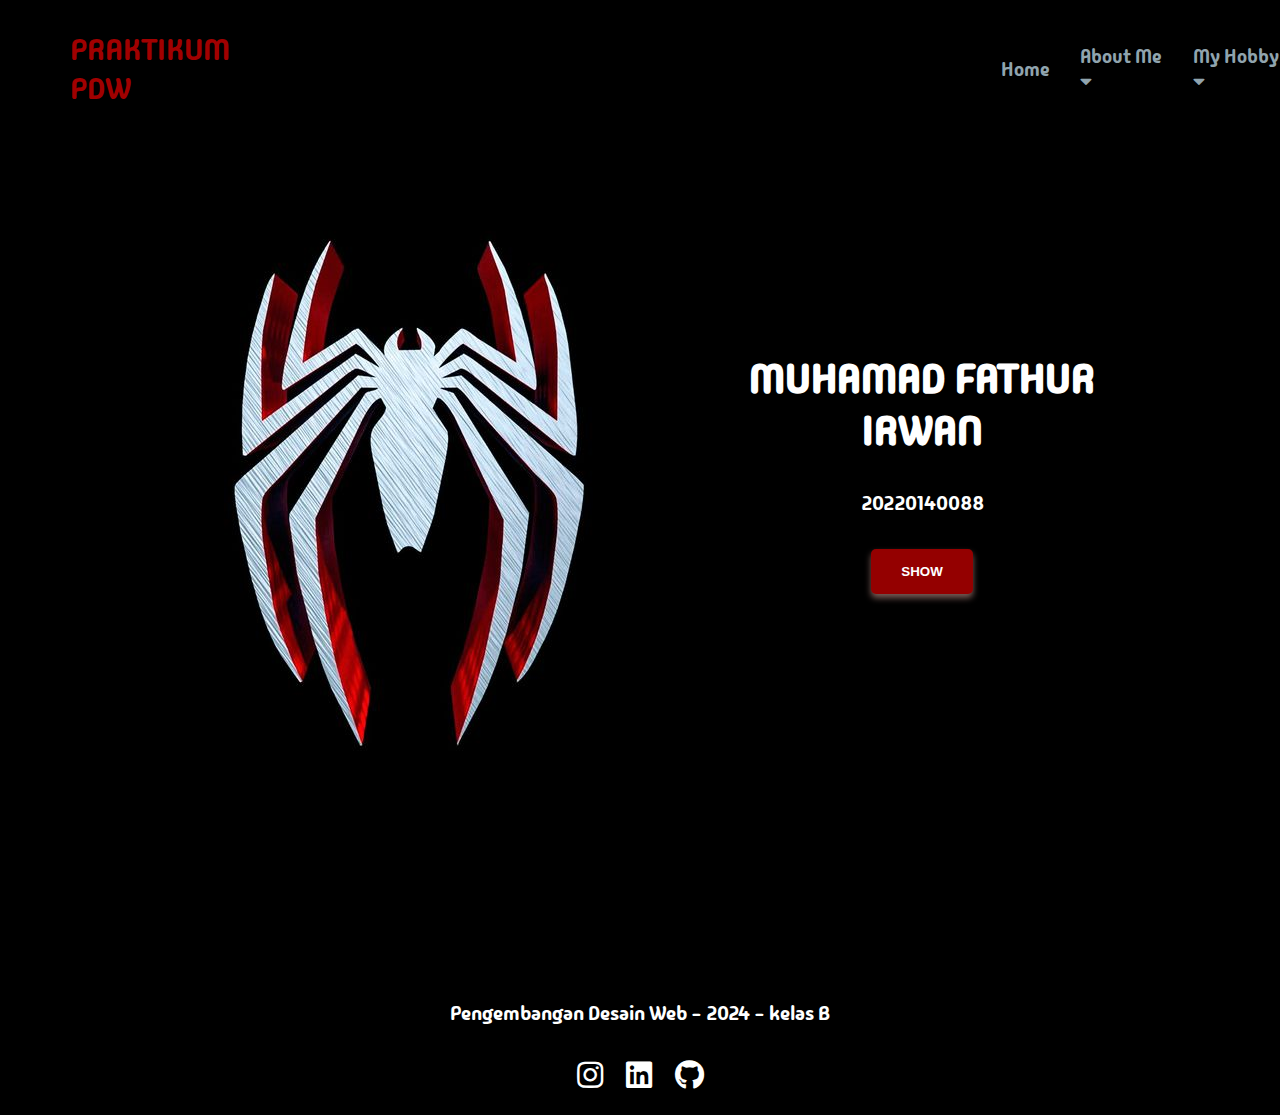
==== index.html @ 49473328 "first commit" ====
<!DOCTYPE html>
<html lang="en">
  <head>
    <meta charset="UTF-8" />
    <meta name="viewport" content="width=device-width, initial-scale=1.0" />
    <title>PDW KELAS B_2024</title>
    <link rel="preconnect" href="https://fonts.googleapis.com" />
    <link rel="preconnect" href="https://fonts.gstatic.com" crossorigin />
    <link
      href="https://fonts.googleapis.com/css2?family=Archivo+Black&family=Bebas+Neue&display=swap"
      rel="stylesheet"
    />
    <link
      rel="stylesheet"
      href="https://cdnjs.cloudflare.com/ajax/libs/font-awesome/5.15.4/css/all.min.css"
    />
    <link rel="stylesheet" href="style.css" />
  </head>

  <body>
    <header class="navbar">
      <a class="teks-nav" href="index.html">PRAKTIKUM PDW</a>
      <a href="index.html" id="nav-work" class="nav-link active"> Home </a>
      <div class="dropdown">
        <a href="#" id="nav-tugas" class="nav-link">
          About Me <i class="fas fa-caret-down"></i>
        </a>
        <div class="dropdown-content">
          <a href="superhero.html"> favorite</a>
          <a href="aday.html">A day In My life</a>
        </div>
      </div>
      <div class="dropdown">
        <a href="#" id="nav-tugas" class="nav-link">
          My Hobby <i class="fas fa-caret-down"></i>
        </a>
        <div class="dropdown-content">
          <a href="hobi.html">Hobby</a>
        </div>
      </div>
    </header>

    <section class="home" id="home">
      <div class="container">
        <img src="aset/bglaba.jpg" alt="" />
        <div class="text">
          <h1>MUHAMAD FATHUR IRWAN</h1>
          <p>20220140088</p>
          <button onclick="showAlert()">SHOW</button>
        </div>
      </div>
    </section>

    <footer class="footer">
      <div class="container-footer">
        <p>Pengembangan Desain Web - 2024 - kelas B</p>
        <div class="social-icons">
          <a href="https://www.instagram.com/muhamadfathur._"
            ><i class="fab fa-instagram"></i
          ></a>
          <a href="https://www.linkedin.com/in/akun_linkedin"
            ><i class="fab fa-linkedin"></i
          ></a>
          <a href="https://github.com/akun_github"
            ><i class="fab fa-github"></i
          ></a>
        </div>
      </div>
    </footer>
    <script src="script.js"></script>
  </body>
</html>

<!-- pdw2024 -->
---- style.css ----
@import url("https://fonts.googleapis.com/css2?family=Madimi+One&family=Poppins:ital,wght@0,100;0,300;0,400;0,700;1,700&display=swap");

body {
  margin: 0;
  color: #cfd8dc;
  text-align: left;
  background-color: #000000;
  font-family: "Madimi One", sans-serif;
}

.teks-nav {
  color: #a10000;
  text-decoration: none;
  font-size: 30px;
  margin-right: 700px;
  margin-left: 40px;
  padding: 15px;
}

.navbar {
  position: fixed;
  width: 100%;
  background-color: #000000;
  padding: 15px;
  display: flex;
  align-items: center;
}

.nav-link {
  display: block;
  padding: 0 15px;
  color: #90a4ae;
  text-decoration: none;
  font-size: 19px;
}

.dropdown {
  position: relative;
  display: inline-block;
}

.dropdown-content {
  display: none;
  position: absolute;
  background-color: #90a4ae;
  min-width: 130px;
  border-radius: 5px;
}

.dropdown-content a {
  color: white;
  padding: 12px 16px;
  text-decoration: none;
  display: block;
}

.dropdown-content a:hover {
  background-color: #a10000;
}

.dropdown:hover .dropdown-content {
  display: block;
}

.home {
  text-align: center;
  padding-top: 10px;
  color: white;
}

.home .container {
  display: flex;
  justify-content: center;
  align-items: center;
  height: 100vh;
}

.home h1 {
  margin-bottom: 33px;
}

.home p {
  margin-bottom: 33px;
}

.home button {
  background-color: #940000;
  color: white;
  padding: 15px 30px;
  border: none;
  border-radius: 5px;
  box-shadow: 0 4px 6px #7b5c56;
  cursor: pointer;
  font-weight: bold;
}

.home button:hover {
  background-color: #940000;
  box-shadow: 0 4px 6px #7b5c56;
}

section {
  text-align: center;
  padding: 50px 0;
}

.container {
  width: 80%;
  margin: 0 auto;
  text-align: center;
}

.row {
  display: flex;
  justify-content: center;
}

.video {
  padding-top: 60px;
}

.Link-audio {
  border-radius: 12px;
  overflow: hidden;
  background-color: #f5f5f5;
  display: flex;
  flex-direction: column;
  margin-bottom: 20px;
}

.link1-audio,
.link2-audio,
.link3-audio,
.link4-audio {
  padding: 20px;
  flex: 1;
}

.gambar1,
.gambar2,
.gambar3 {
  flex: 1;
  margin: 0 10px;
  box-sizing: border-box;
}

.row-gambar {
  display: flex;
  justify-content: center;
}

.row-video {
  padding-top: 250px;
}

.gambar1 img,
.gambar2 img,
.gambar3 img {
  width: 100%;
  height: 100%;
  object-fit: cover;
  border-radius: 12px;
}

h1 {
  font-size: 40px;
}

h2 {
  font-size: 50px;
  color: #a10000;
  text-shadow: 2px 2px 4px #7b5c56;
}

h3 {
  font-size: 40px;
}

h4 {
  font-size: 40px;
}

h5 {
  color: #a10000;
  font-size: 40px;
}

h6 {
  font-size: 20px;
  font-weight: bold;
  color: #7a8b94;
}

p {
  font-size: 20px;
}

.footer {
  background-color: black;
  color: #fff;
  padding: 20px 0;
  text-align: center;
  width: 100%;
  bottom: 0;
}

.container-footer {
  display: flex;
  justify-content: center;
  flex-direction: column;
}

.social-icons {
  margin-top: 10px;
}

.social-icons a {
  color: #fff;
  margin: 0 10px;
  text-decoration: none;
  font-size: 30px;
}

.social-icons a:hover {
  color: #b9928b;
}

/* Aturan untuk tampilan layar dengan lebar maksimum 768px */
@media screen and (max-width: 768px) {
  .teks-nav {
    margin-right: 20px; /* Mengurangi margin untuk item navigasi */
  }

  .navbar {
    padding: 10px; /* Mengurangi padding navbar */
  }

  .nav-link {
    font-size: 16px; /* Mengurangi ukuran font untuk item navigasi */
  }

  .home .container {
    height: auto; /* Mengatur tinggi kontainer sesuai kebutuhan konten */
  }

  .video {
    padding-top: 150px; /* Mengurangi padding atas untuk bagian video */
  }

  .row-video {
    padding-top: 150px; /* Mengurangi padding atas untuk baris video */
  }

  .Link-audio {
    margin-bottom: 10px; /* Mengurangi margin bawah untuk item audio */
  }

  .row-gambar {
    flex-wrap: wrap; /* Mengizinkan gambar untuk melingkar saat ruang terbatas */
  }

  .gambar1,
  .gambar2,
  .gambar3 {
    margin: 10px 0; /* Mengurangi margin untuk gambar */
    width: 100%; /* Mengisi lebar untuk gambar */
  }

  h1 {
    font-size: 30px; /* Mengurangi ukuran font untuk judul */
  }

  h2 {
    font-size: 40px; /* Mengurangi ukuran font untuk sub-judul */
  }

  h3 {
    font-size: 30px; /* Mengurangi ukuran font untuk sub-sub-judul */
  }

  h4,
  h5 {
    font-size: 20px; /* Mengurangi ukuran font untuk judul-judul kecil */
  }

  .footer {
    padding: 10px 0; /* Mengurangi padding untuk bagian footer */
  }

  .social-icons a {
    font-size: 24px; /* Mengurangi ukuran font untuk ikon sosial */
  }
}

/* Aturan tambahan untuk menangani perangkat dengan layar sangat kecil, misalnya ponsel */
@media screen and (max-width: 480px) {
  .nav-link {
    padding: 8px 12px; /* Mengurangi padding untuk item navigasi */
  }

  .home button {
    padding: 10px 20px; /* Mengurangi padding untuk tombol */
  }

  .home h1 {
    font-size: 24px; /* Mengurangi ukuran font untuk judul di halaman utama */
  }

  .home p {
    font-size: 16px; /* Mengurangi ukuran font untuk teks di halaman utama */
  }

  h1 {
    font-size: 24px; /* Mengurangi ukuran font untuk judul */
  }

  h2 {
    font-size: 32px; /* Mengurangi ukuran font untuk sub-judul */
  }

  h3 {
    font-size: 24px; /* Mengurangi ukuran font untuk sub-sub-judul */
  }

  h4,
  h5 {
    font-size: 16px; /* Mengurangi ukuran font untuk judul-judul kecil */
  }

  .social-icons a {
    font-size: 20px; /* Mengurangi ukuran font untuk ikon sosial */
  }
}
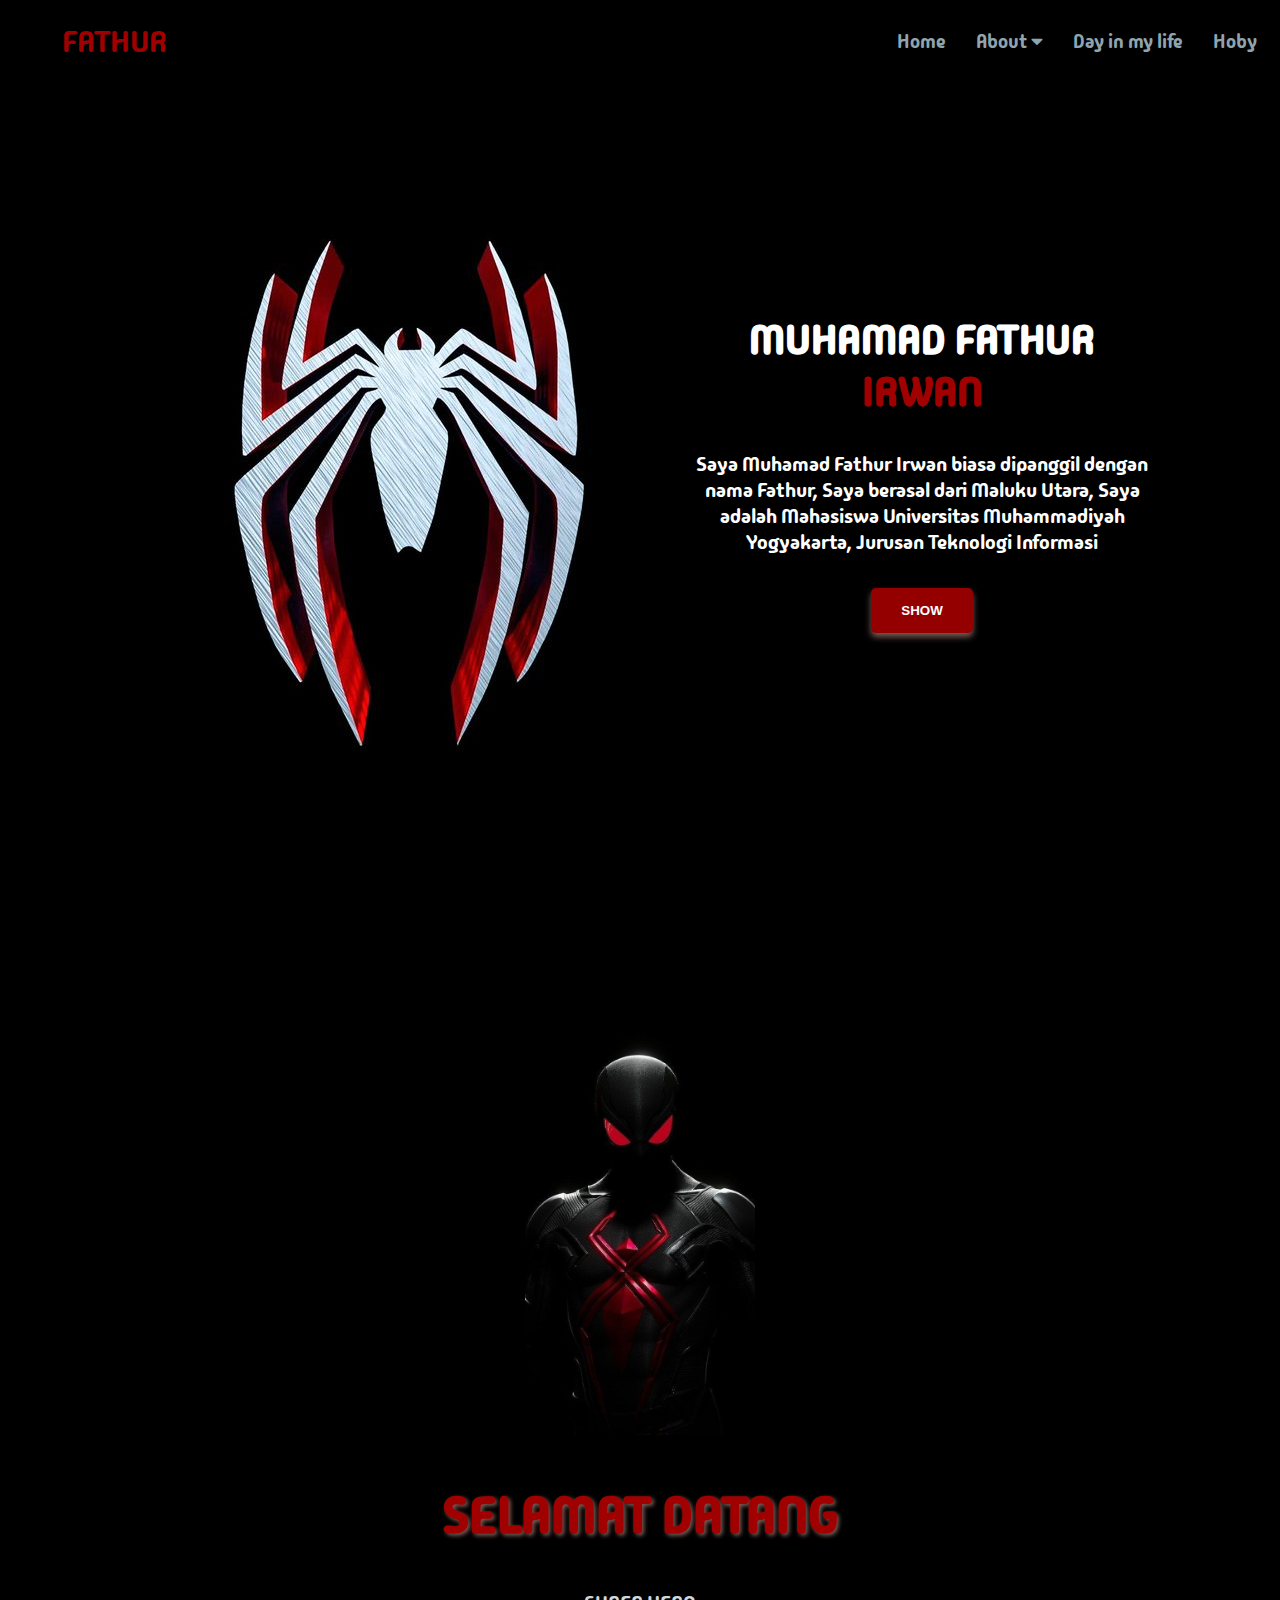
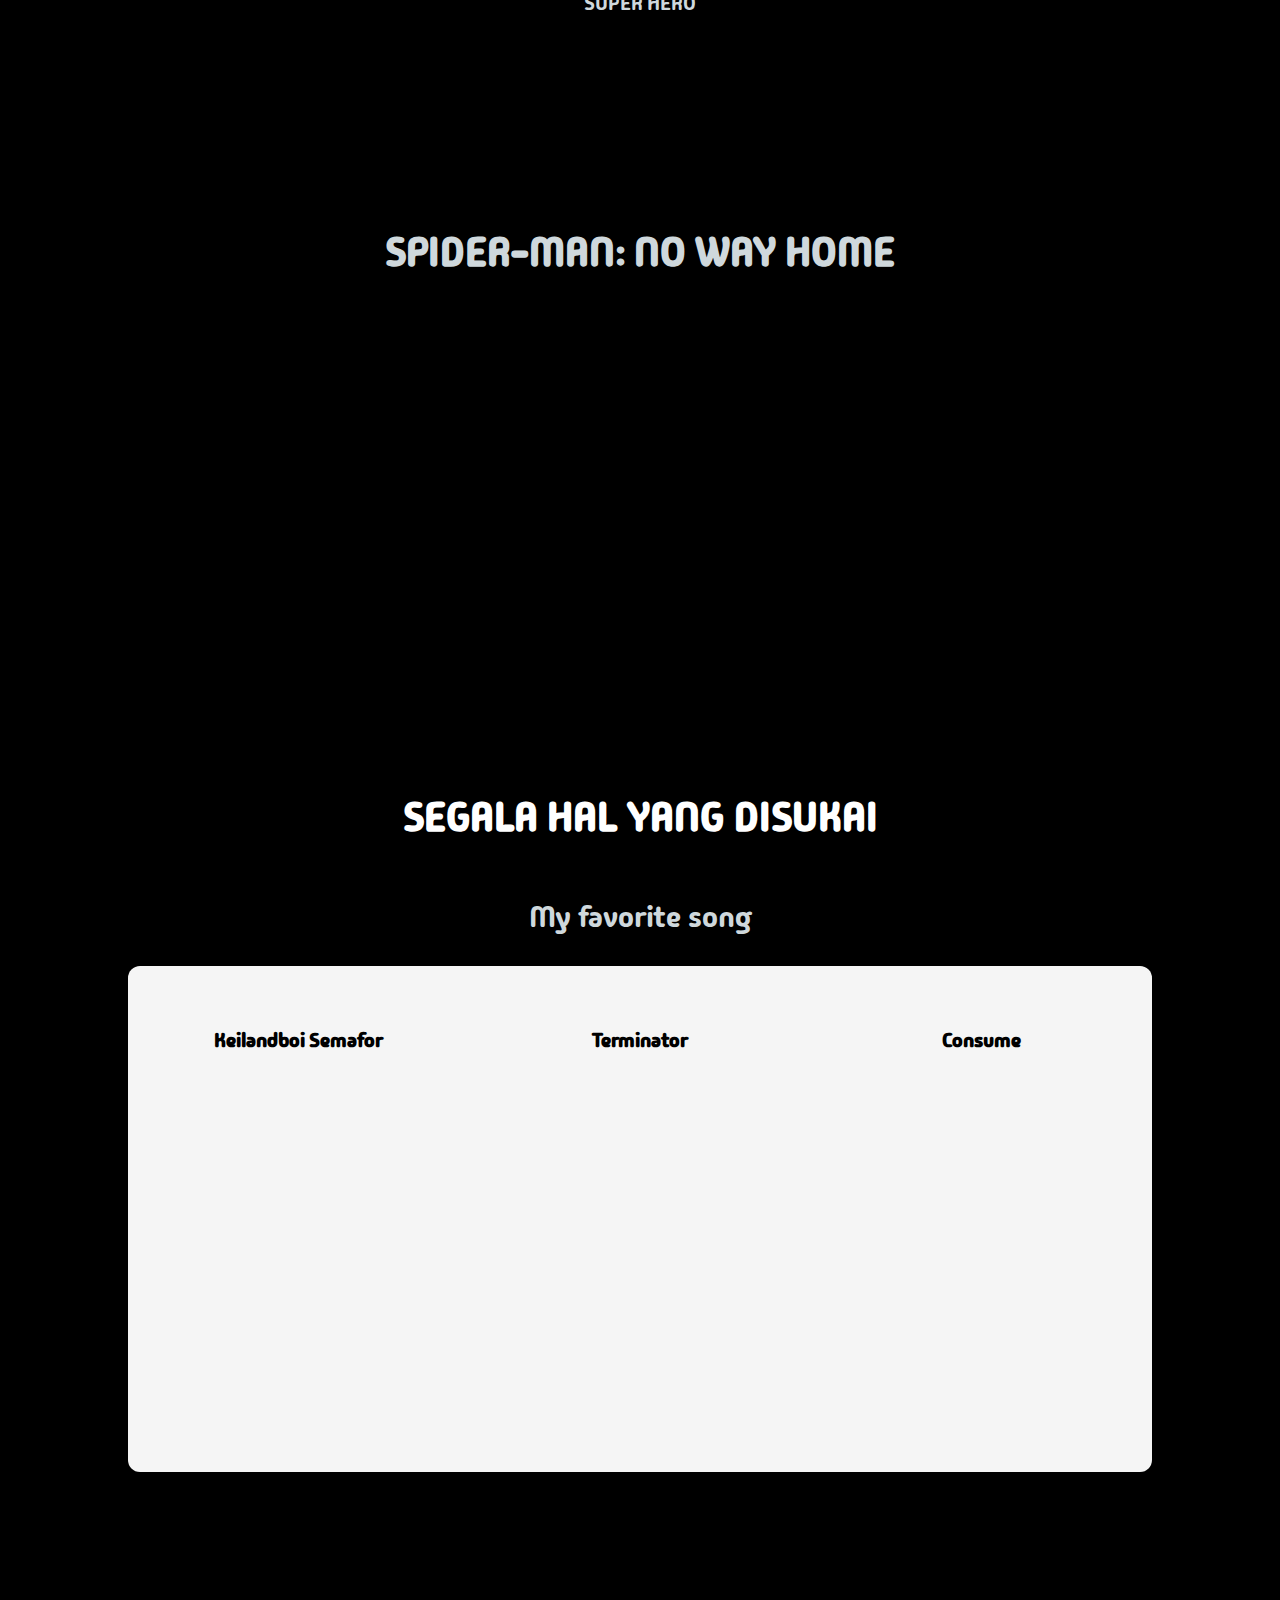
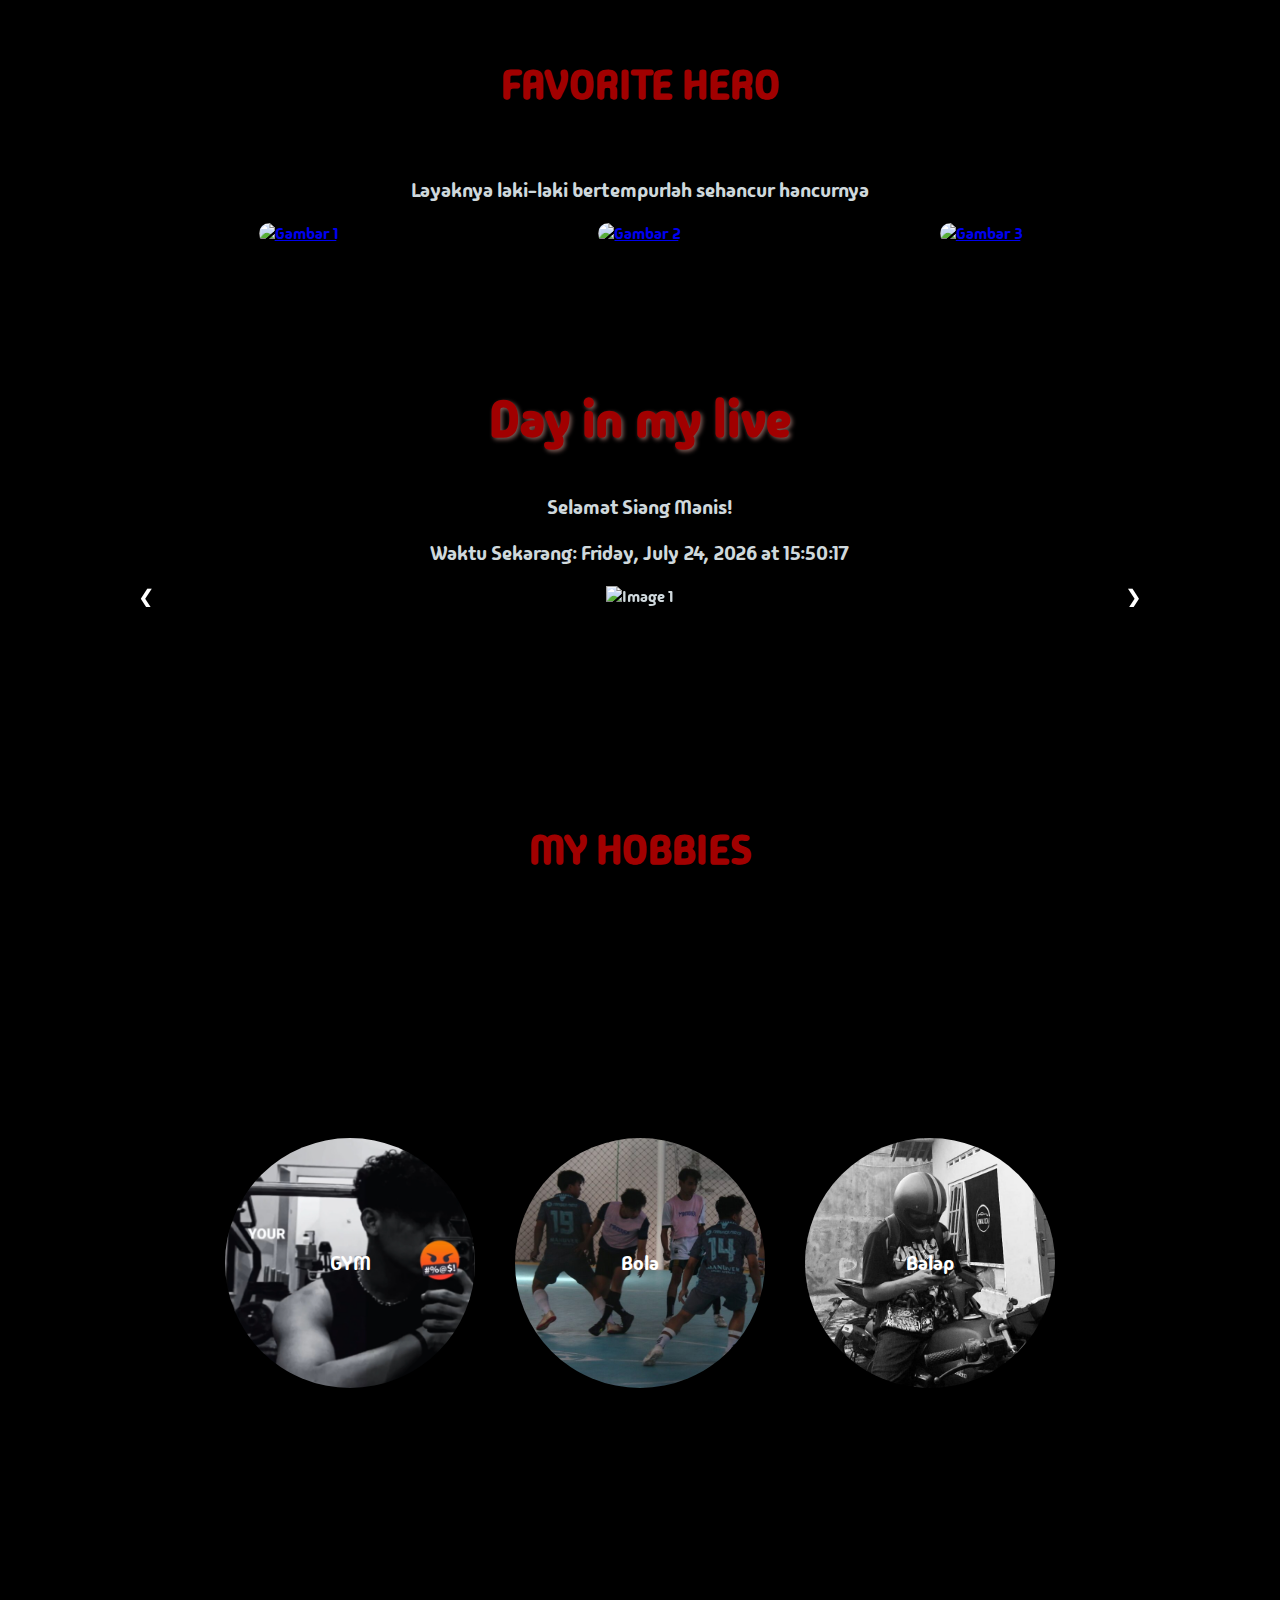
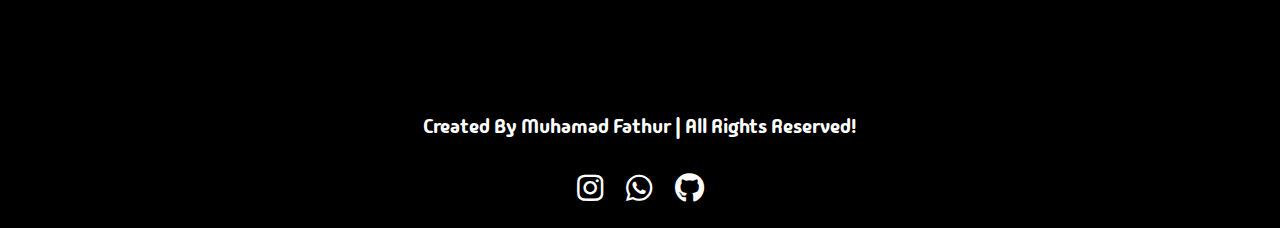
==== commit 59b8ee42: "first commit" ====
--- a/index.html
+++ b/index.html
@@ -3,7 +3,7 @@
   <head>
     <meta charset="UTF-8" />
     <meta name="viewport" content="width=device-width, initial-scale=1.0" />
-    <title>PDW KELAS B_2024</title>
+    <title>Fathur</title>
     <link rel="preconnect" href="https://fonts.googleapis.com" />
     <link rel="preconnect" href="https://fonts.gstatic.com" crossorigin />
     <link
@@ -14,54 +14,246 @@
       rel="stylesheet"
       href="https://cdnjs.cloudflare.com/ajax/libs/font-awesome/5.15.4/css/all.min.css"
     />
+
     <link rel="stylesheet" href="style.css" />
   </head>
 
   <body>
     <header class="navbar">
-      <a class="teks-nav" href="index.html">PRAKTIKUM PDW</a>
-      <a href="index.html" id="nav-work" class="nav-link active"> Home </a>
+      <a class="teks-nav" href="#logo">FATHUR</a>
+      <a href="#home" id="nav-work" class="nav-link active"> Home </a>
       <div class="dropdown">
-        <a href="#" id="nav-tugas" class="nav-link">
-          About Me <i class="fas fa-caret-down"></i>
+        <a href="#about" id="nav-tugas" class="nav-link">
+          About <i class="fas fa-caret-down"></i>
         </a>
         <div class="dropdown-content">
-          <a href="superhero.html"> favorite</a>
-          <a href="aday.html">A day In My life</a>
-        </div>
-      </div>
-      <div class="dropdown">
-        <a href="#" id="nav-tugas" class="nav-link">
-          My Hobby <i class="fas fa-caret-down"></i>
-        </a>
-        <div class="dropdown-content">
-          <a href="hobi.html">Hobby</a>
-        </div>
-      </div>
+          <a href="#video"> video</a>
+          <a href="#song"> favorite song</a>
+          <a href="#hero"> favorite hero</a>
+        </div>
+      </div>
+      <a href="#day" id="nav-work" class="nav-link active"> Day in my life </a>
+      <a href="#hoby" id="nav-work" class="nav-link active"> Hoby </a>
     </header>
 
     <section class="home" id="home">
       <div class="container">
         <img src="aset/bglaba.jpg" alt="" />
         <div class="text">
-          <h1>MUHAMAD FATHUR IRWAN</h1>
-          <p>20220140088</p>
+          <h1>MUHAMAD FATHUR <span>IRWAN</span></h1>
+          <p>
+            Saya Muhamad Fathur Irwan biasa dipanggil dengan nama Fathur, Saya
+            berasal dari Maluku Utara, Saya adalah Mahasiswa Universitas
+            Muhammadiyah Yogyakarta, Jurusan Teknologi Informasi
+          </p>
           <button onclick="showAlert()">SHOW</button>
+        </div>
+      </div>
+    </section>
+
+    <section class="video" id="about">
+      <div class="container">
+        <img src="aset/spiderbgfav.jpg" alt="" width="230" />
+        <div class="row">
+          <div class="text-vidio">
+            <h2>SELAMAT DATANG</h2>
+            <p>SUPER HERO</p>
+          </div>
+        </div>
+        <div class="row-video" id="video">
+          <div class="card">
+            <div class="card-body">
+              <h3>SPIDER-MAN: NO WAY HOME</h3>
+              <iframe
+                width="560"
+                height="315"
+                src="https://www.youtube.com/embed/ZYzbalQ6Lg8?si=z5cq-N3Oln0gmwcW"
+                title="YouTube video player"
+                frameborder="0"
+                allow="accelerometer; autoplay; clipboard-write; encrypted-media; gyroscope; picture-in-picture; web-share"
+                referrerpolicy="strict-origin-when-cross-origin"
+                allowfullscreen
+              ></iframe>
+            </div>
+          </div>
+        </div>
+      </div>
+    </section>
+
+    <section class="Audio" id="song">
+      <div class="container">
+        <div class="row-textaudio">
+          <h4>SEGALA HAL YANG DISUKAI</h4>
+          <p class="text-muted lead">My favorite song</p>
+        </div>
+        <div class="row-Audio">
+          <div class="Link-audio">
+            <div class="row">
+              <div class="link1-audio">
+                <h6>Keilandboi Semafor</h6>
+                <iframe
+                  style="border-radius: 12px"
+                  src="https://open.spotify.com/embed/track/4SO9344TEFUo35E2SzjDiE?utm_source=generator"
+                  width="100%"
+                  height="352"
+                  frameborder="0"
+                  allowfullscreen=""
+                  allow="autoplay; clipboard-write; encrypted-media; fullscreen; picture-in-picture"
+                  loading="lazy"
+                ></iframe>
+              </div>
+              <div class="link2-audio">
+                <h6>Terminator</h6>
+                <iframe
+                  style="border-radius: 12px"
+                  src="https://open.spotify.com/embed/track/4jyZRIiSAEkziHwhZsfmXc?utm_source=generator"
+                  width="100%"
+                  height="352"
+                  frameborder="0"
+                  allowfullscreen=""
+                  allow="autoplay; clipboard-write; encrypted-media; fullscreen; picture-in-picture"
+                  loading="lazy"
+                ></iframe>
+              </div>
+
+              <div class="link3-audio">
+                <h6>Consume</h6>
+                <iframe
+                  style="border-radius: 12px"
+                  src="https://open.spotify.com/embed/track/0X2bh8NVQ8svDQIn2AdCbW?utm_source=generator"
+                  width="100%"
+                  height="352"
+                  frameborder="0"
+                  allowfullscreen=""
+                  allow="autoplay; clipboard-write; encrypted-media; fullscreen; picture-in-picture"
+                  loading="lazy"
+                ></iframe>
+              </div>
+            </div>
+          </div>
+        </div>
+      </div>
+    </section>
+
+    <section class="Gambar" id="hero">
+      <div class="container">
+        <div class="row-textgambar">
+          <h5 class="heading-black">FAVORITE HERO</h5>
+          <p class="text-muted lead">
+            Layaknya laki-laki bertempurlah sehancur hancurnya
+          </p>
+        </div>
+        <div class="row-gambar">
+          <div class="gambar1">
+            <div class="card">
+              <a href="#">
+                <img
+                  src="https://i.pinimg.com/564x/7e/f4/b7/7ef4b75380a7899d7cae0b9a70ce30c8.jpg"
+                  alt="Gambar 1"
+                />
+              </a>
+            </div>
+          </div>
+          <div class="gambar2">
+            <div class="card">
+              <a href="#">
+                <img
+                  src="https://i.pinimg.com/736x/4f/2e/23/4f2e230d9fdb8c447da57be0dd1c1d32.jpg"
+                  alt="Gambar 2"
+                />
+              </a>
+            </div>
+          </div>
+          <div class="gambar3">
+            <div class="card">
+              <a href="#">
+                <img
+                  src="https://i.pinimg.com/564x/70/6e/b4/706eb45d7bd5488e148c47767d57d0a3.jpg"
+                  alt="Gambar 3"
+                />
+              </a>
+            </div>
+          </div>
+        </div>
+      </div>
+    </section>
+
+    <section class="day" id="day">
+      <div class="container">
+        <h2>Day in my live</h2>
+        <div class="text">
+          <p class="greetings" id="greetings"></p>
+          <p id="current-time"></p>
+          <div class="carousel-container">
+            <button class="prev" onclick="prevSlide()">&#10094;</button>
+            <div class="carousel">
+              <div class="card">
+                <img
+                  src="https://i.pinimg.com/564x/76/c7/6a/76c76a7a19d36104ad013fe959f5f8ef.jpg"
+                  alt="Image 1"
+                />
+              </div>
+              <div class="card">
+                <img
+                  src="https://i.pinimg.com/564x/cb/fb/11/cbfb119e04763e06b7d87d44f97e5b56.jpg"
+                  alt="Image 2"
+                />
+              </div>
+              <div class="card">
+                <img
+                  src="https://i.pinimg.com/564x/f2/a8/52/f2a852df7f71631d5ad70fc9825e746a.jpg"
+                  alt="Image 3"
+                />
+              </div>
+            </div>
+            <button class="next" onclick="nextSlide()">&#10095;</button>
+          </div>
+        </div>
+      </div>
+    </section>
+
+    <section class="hoby" id="hoby">
+      <h1>MY HOBBIES</h1>
+      <script>
+        window.onload = function () {
+          var circles = document.getElementsByClassName("circle");
+
+          for (var i = 0; i < circles.length; i++) {
+            circles[i].addEventListener("click", function () {
+              this.classList.add("animate");
+              var circle = this;
+              setTimeout(function () {
+                circle.classList.remove("animate");
+              }, 1000);
+            });
+          }
+        };
+      </script>
+      <div class="circle-container">
+        <div class="circle" style="background-image: url('aset/patur1.jpg')">
+          <p>GYM</p>
+        </div>
+        <div class="circle" style="background-image: url('aset/bola.jpg')">
+          <p>Bola</p>
+        </div>
+        <div class="circle" style="background-image: url('aset/motor1.jpg')">
+          <p>Balap</p>
         </div>
       </div>
     </section>
 
     <footer class="footer">
       <div class="container-footer">
-        <p>Pengembangan Desain Web - 2024 - kelas B</p>
+        <p>Created By Muhamad Fathur | All Rights Reserved!</p>
         <div class="social-icons">
           <a href="https://www.instagram.com/muhamadfathur._"
             ><i class="fab fa-instagram"></i
           ></a>
-          <a href="https://www.linkedin.com/in/akun_linkedin"
-            ><i class="fab fa-linkedin"></i
+          <a
+            href="https://api.whatsapp.com/send?phone=6282334342055&text=hallo%20salam%20kenal"
+            ><i class="fab fa-whatsapp"></i
           ></a>
-          <a href="https://github.com/akun_github"
+          <a href="https://github.com/FathurIrwan07"
             ><i class="fab fa-github"></i
           ></a>
         </div>
--- a/style.css
+++ b/style.css
@@ -21,7 +21,7 @@
   position: fixed;
   width: 100%;
   background-color: #000000;
-  padding: 15px;
+  padding: 7px;
   display: flex;
   align-items: center;
 }
@@ -130,9 +130,8 @@
 
 .link1-audio,
 .link2-audio,
-.link3-audio,
-.link4-audio {
-  padding: 20px;
+.link3-audio {
+  padding: 15px;
   flex: 1;
 }
 
@@ -150,14 +149,13 @@
 }
 
 .row-video {
-  padding-top: 250px;
+  padding-top: 150px;
 }
 
 .gambar1 img,
 .gambar2 img,
 .gambar3 img {
-  width: 100%;
-  height: 100%;
+  width: 90%;
   object-fit: cover;
   border-radius: 12px;
 }
@@ -178,6 +176,7 @@
 
 h4 {
   font-size: 40px;
+  color: #fff;
 }
 
 h5 {
@@ -188,7 +187,7 @@
 h6 {
   font-size: 20px;
   font-weight: bold;
-  color: #7a8b94;
+  color: #000000;
 }
 
 p {
@@ -331,3 +330,89 @@
     font-size: 20px; /* Mengurangi ukuran font untuk ikon sosial */
   }
 }
+
+.hoby h1 {
+  font-size: 40px;
+  padding-top: 90px;
+  text-align: center;
+  color: #a10000;
+}
+
+.circle-container {
+  display: flex;
+  justify-content: center;
+  align-items: center;
+  height: 80vh;
+}
+
+.circle {
+  width: 250px;
+  height: 250px;
+  border-radius: 50%;
+  background-color: rgb(66, 74, 77);
+  display: flex;
+  justify-content: center;
+  align-items: center;
+  font-size: 24px;
+  color: white;
+  margin: 20px;
+  transition: transform 0.3s ease;
+  background-size: cover;
+  background-position: center;
+}
+
+.circle:hover {
+  transform: scale(1.1);
+}
+
+.home h1 span {
+  color: #a10000;
+}
+
+.row-textaudio p {
+  font-size: 30px;
+}
+
+/* Tambahkan CSS ini untuk memperbaiki slider */
+.carousel-container {
+  overflow: hidden; /* Agar gambar yang melebihi ukuran container tersembunyi */
+  position: relative;
+  width: 100%; /* Lebar maksimum */
+}
+
+.carousel {
+  display: flex;
+  transition: transform 0.5s ease; /* Efek transisi saat slider berubah */
+}
+
+.card {
+  flex: 0 0 100%; /* Setiap slide memiliki lebar 100% dari container */
+  box-sizing: border-box;
+  margin-right: 10px; /* Margin antar slide */
+}
+
+.card:last-child {
+  margin-right: 0; /* Hapus margin di slide terakhir */
+}
+
+.prev,
+.next {
+  cursor: pointer;
+  position: absolute;
+  top: 50%;
+  transform: translateY(-50%);
+  color: white;
+  background-color: rgba(0, 0, 0, 0.5); /* Warna latar belakang */
+  padding: 10px;
+  border: none;
+  z-index: 1; /* Agar tombol berada di atas slide */
+  font-size: 20px; /* Ukuran ikon */
+}
+
+.prev {
+  left: 0; /* Tombol prev di sebelah kiri */
+}
+
+.next {
+  right: 0; /* Tombol next di sebelah kanan */
+}
